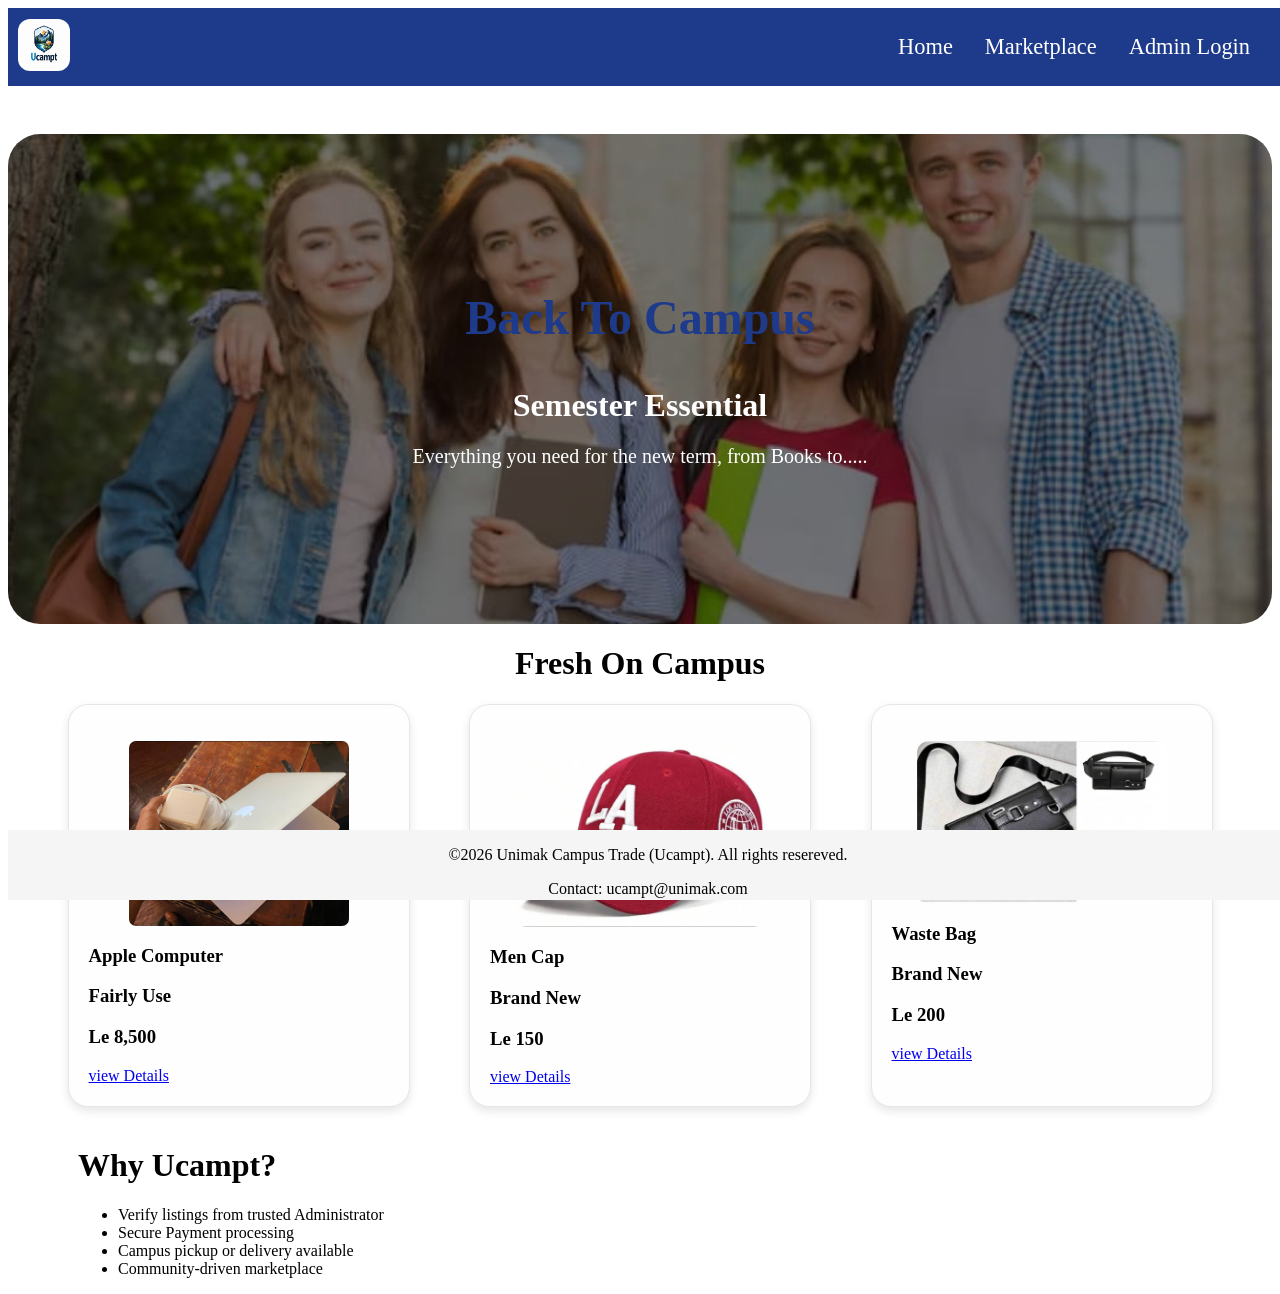
==== index.htm @ 73b95cf9 "ucampt project" ====
<!DOCTYPE html>
<html lang="en">
<head>
    <meta charset="UTF-8">
    <meta name="viewport" content="width=device-width, initial-scale=1.0">
    <title>Unimak Campus Trade</title>
    <link rel="stylesheet" href="css/style.css">
</head>
<body>
    <header>
        <span>
            <img src="images/ucamptlogo.jpg" width="52px" height="52px" style="border-radius: 12px;" alt="unimak campus trade logo">
        </span>
        <nav>
            <ul>
                <li><a href="./index.htm">Home</a></li>
                <li><a href="/marketplace.html">Marketplace</a></li>
                <li><a href="/adminLogin.html">Admin Login</a></li>
            </ul>
        </nav>
    </header>
    <main>
        <div class="hero">
            <h2>Back To Campus</h2>
            <h1>Semester Essential</h1>
            <p>Everything you need for the new term, from Books to.....</p>
        </div>

        <h1 style="text-align: center;">Fresh On Campus</h1>
        <div class="card_container">
            <div class="card">
                <figure class="product_img">
                    <img src="images/apple pc.jpg" width="400px" height="185px" style="border-radius: 7px;"  alt="">
                </figure>
                <h3>Apple Computer</h3>
                <h3>Fairly Use</h3>
                <h3>Le 8,500</h3>
                <a href="product.html">view Details</a>
            </div>

            <div class="card">
                <figure class="product_img">
                    <img src="images/red caap.jpg" width="250px" height="auto" style="border-radius: 12px;" alt="">
                </figure>
                <h3>Men Cap</h3>
                <h3>Brand New</h3>
                <h3>Le 150</h3>
                <a href="product.html">view Details</a>
            </div>

            <div class="card">
                <figure class="product_img">
                    <img src="images/waste bag.jpg" width="250px" height="auto" style="border-radius: 12px;" alt="">
                </figure>
                <h3>Waste Bag </h3>
                <h3>Brand New</h3>
                <h3>Le 200</h3>
                <a href="product.html">view Details</a>
            </div>
        </div>
        <div class="ucampt_service">
            <h1>Why Ucampt?</h1>
            <ul>
                <li>Verify listings from trusted Administrator</li>
                <li>Secure Payment processing</li>
                <li>Campus pickup or delivery available</li>
                <li>Community-driven marketplace</li>
            </ul>
        </div>
    </main>
    <footer style="text-align: center;">
        <p >&copy;2026 Unimak Campus Trade (Ucampt). All rights resereved.</p>
        <p> Contact: ucampt@unimak.com</p>
    </footer>
    <script src="js/main.js"></script>
</body>
</html>
---- css/style.css ----
body{
  background-color: #ffff;
}
/* Admin Dashboard header*/
.admin_headerspan{
  display: flex;
  flex-direction: column;
  align-items: center;
}
.admin_header{
  background-color: white;
  color: black;
  border-bottom: 5px solid rgb(241, 233, 233);
  padding: 0;
}
.admin_header nav ul li a{
  color: black;
  font-weight: 500;    
  }
.admin_header nav ul li a:hover{
  color: rgb(7, 7, 167);
  text-decoration: 3px solid rgb(7, 7, 167) overline;
  }
header{
  display: flex;
  justify-content: space-between;
  padding: 10px;
  background-color: #1e3a8a;
  align-items: center;
  margin-top: 0;
  position: sticky;
  width: 100%;
  top: 0;
  z-index: 9000;
}

nav ul{
  display: flex;
  gap: 2rem;
  margin-right: 2rem;

}
nav ul li {
  list-style-type: none;
}
nav ul li a{
  color: white;
 font-size: 1.4rem; 
 text-decoration: none;
}

nav a:hover {
  color: #1e3a8a;
  background-color: white;
  padding: 8px 15px;
  border-radius: 50px;
  font-weight: 700;
}


.hero {
  margin-top: 3rem;
  background: linear-gradient(rgba(0, 0, 0, 0.5), rgba(0, 0, 0, 0.5)), 
              url('../images/studentphoto.jpg');
  background-size: cover;
  background-position: center;
  background-attachment: fixed;
  color: white;
  padding: 70px 15px;
  text-align: center;
  border-radius: 2rem;
  min-height: 350px;
  display: flex;
  flex-direction: column;
  justify-content: center;
  align-items: center;
}

.hero h2 {
  font-size: 48px;
  margin: 0 0 20px 0;
  color: #1e3a8a;
  
}

.hero p {
  font-size: 20px;
  margin: 0;
  
}
.card_container {
  display: flex;
  justify-content: space-evenly;
  flex-wrap: wrap;
  row-gap: 4rem;
}
.card {
  border: 1px solid rgb(231, 229, 229);
  width: 300px;
  background-color: #fffeff;
  border-radius: 20px;
  box-shadow: 0px 4px 10px rgba(0, 0, 0, 0.1);
  padding: 20px;
}

.product_img {
  display: flex;
  justify-content: center;
  border-radius: 20px;
}
.card_details {
  margin-left: 1rem;
}

.ucampt_service {
  margin-left: 70px;
  margin-top: 40px;
}

footer {
  background-color: #f5f5f5;
  
  position: fixed;
  width: 100%;
  height: 70px;
  bottom: 0;
}



#searchInput {
    width: 900px;
    padding: 10px;
    font-size: 20px;
    margin-bottom: 20px;
    margin-left: 70px;
    border-radius: 15px;
    border: 4px solid #f5f5f5;
}
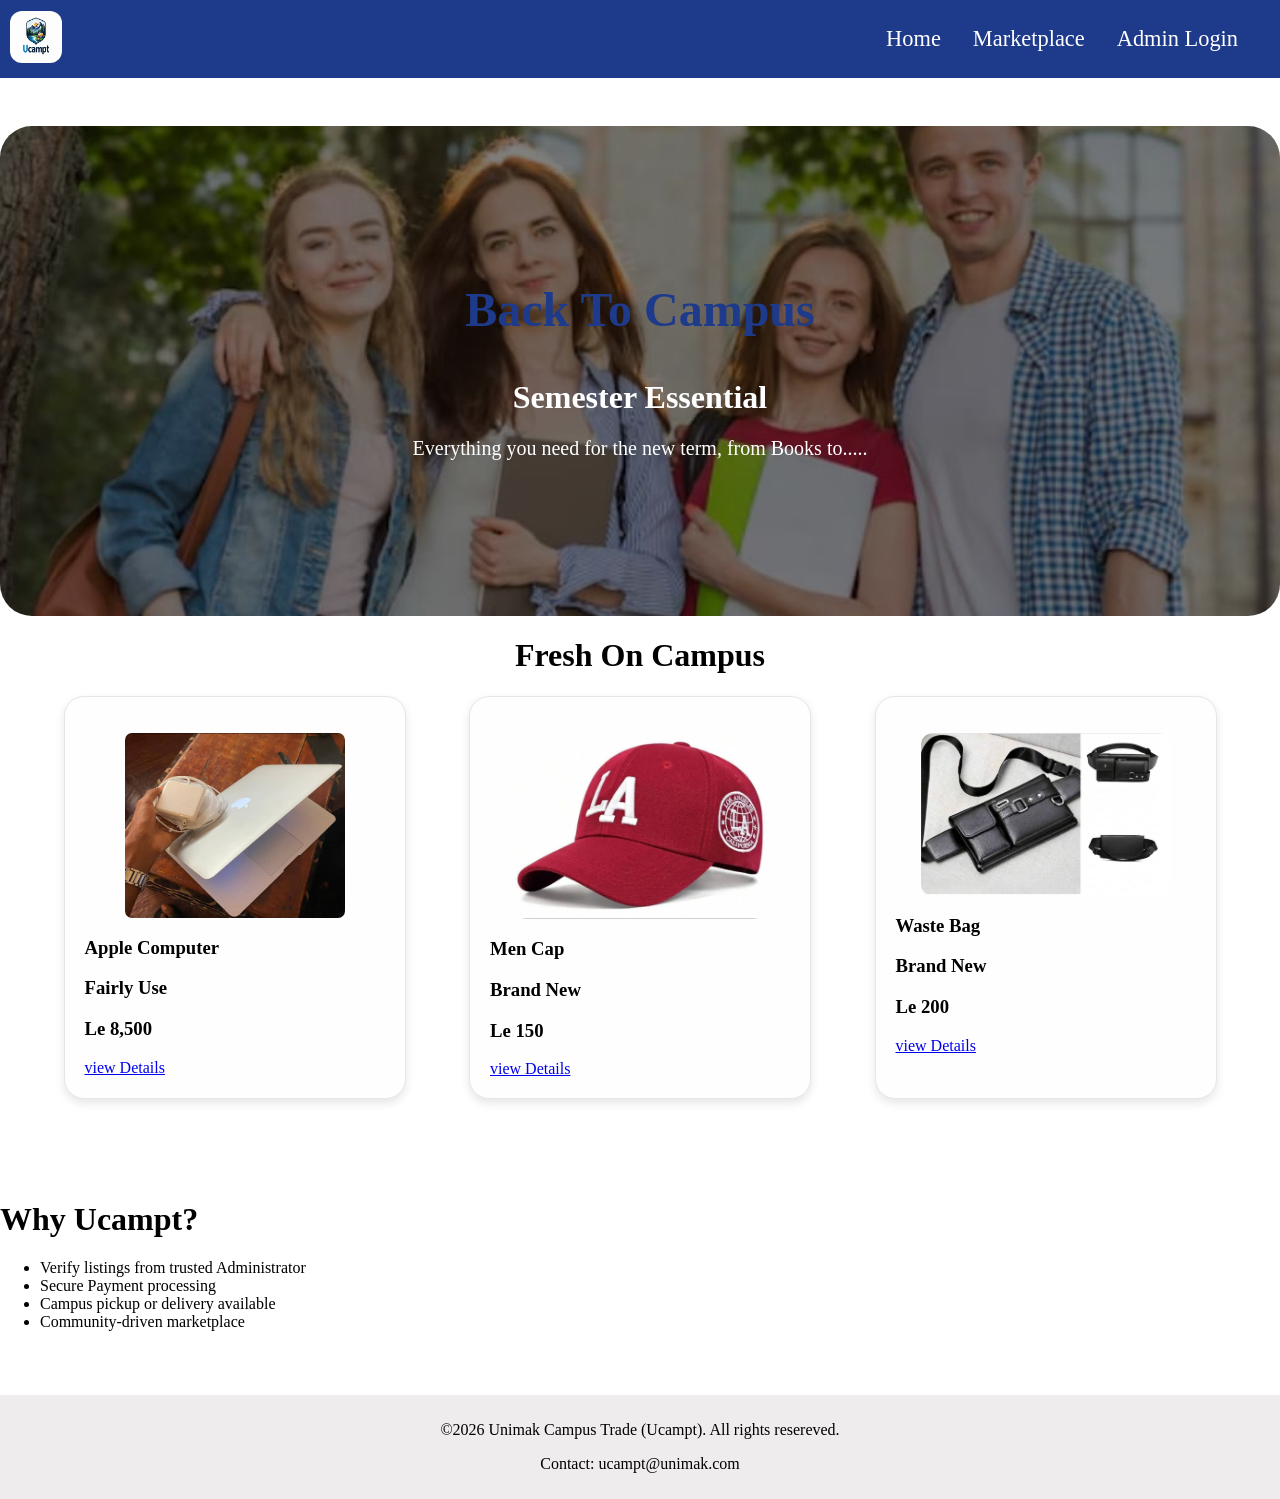
==== commit af1ff58f: "initial commit" ====
--- a/index.htm
+++ b/index.htm
@@ -28,34 +28,67 @@
 
         <h1 style="text-align: center;">Fresh On Campus</h1>
         <div class="card_container">
-            <div class="card">
+            <div class="card"
+                data-name="Apple Computer"
+                data-price="Le 8,500"
+                data-category="Electronics"
+                data-posted="March 10, 2026"
+                data-description="Brand new Apple computer."
+                data-seller="Alice Johnson"
+                data-contact="+23278123456"
+                data-payment="Orange Money"
+                data-notes="Pickup on campus"
+                data-image="images/apple pc.jpg"
+            >
                 <figure class="product_img">
                     <img src="images/apple pc.jpg" width="400px" height="185px" style="border-radius: 7px;"  alt="">
                 </figure>
                 <h3>Apple Computer</h3>
                 <h3>Fairly Use</h3>
                 <h3>Le 8,500</h3>
-                <a href="product.html">view Details</a>
+                <a href="product.html" class="view-details">view Details</a>
             </div>
 
-            <div class="card">
+            <div class="card"
+                data-name="Men Cap"
+                data-price="Le 150"
+                data-category="Clothing"
+                data-posted="April 5, 2026"
+                data-description="Brand new men's cap."
+                data-seller="John Doe"
+                data-contact="+23278123456"
+                data-payment="Orange Money"
+                data-notes="Pickup on campus"
+                data-image="images/red caap.jpg"
+            >
                 <figure class="product_img">
                     <img src="images/red caap.jpg" width="250px" height="auto" style="border-radius: 12px;" alt="">
                 </figure>
                 <h3>Men Cap</h3>
                 <h3>Brand New</h3>
                 <h3>Le 150</h3>
-                <a href="product.html">view Details</a>
+                <a href="product.html" class="view-details">view Details</a>
             </div>
 
-            <div class="card">
+            <div class="card"
+                data-name="Waste Bag"
+                data-price="Le 200"
+                data-category="General"
+                data-posted="May 1, 2026"
+                data-description="New waste bag."
+                data-seller="Jane Smith"
+                data-contact="+23278123456"
+                data-payment="Orange Money"
+                data-notes="Pickup on campus"
+                data-image="images/waste bag.jpg"
+            >
                 <figure class="product_img">
                     <img src="images/waste bag.jpg" width="250px" height="auto" style="border-radius: 12px;" alt="">
                 </figure>
                 <h3>Waste Bag </h3>
                 <h3>Brand New</h3>
                 <h3>Le 200</h3>
-                <a href="product.html">view Details</a>
+                <a href="product.html" class="view-details">view Details</a>
             </div>
         </div>
         <div class="ucampt_service">
--- a/css/style.css
+++ b/css/style.css
@@ -1,71 +1,76 @@
-body{
-  background-color: #ffff;
+/* ── Reset / Base ─────────────────────────────────────────────────────────── */
+body {
+  background-color: #fff;
+  margin: 0;
 }
-/* Admin Dashboard header*/
-.admin_headerspan{
-  display: flex;
-  flex-direction: column;
-  align-items: center;
-}
-.admin_header{
-  background-color: white;
-  color: black;
-  border-bottom: 5px solid rgb(241, 233, 233);
-  padding: 0;
-}
-.admin_header nav ul li a{
-  color: black;
-  font-weight: 500;    
-  }
-.admin_header nav ul li a:hover{
-  color: rgb(7, 7, 167);
-  text-decoration: 3px solid rgb(7, 7, 167) overline;
-  }
-header{
+
+/* ── Header (public pages) ───────────────────────────────────────────────── */
+header {
   display: flex;
   justify-content: space-between;
+  align-items: center;
   padding: 10px;
   background-color: #1e3a8a;
-  align-items: center;
-  margin-top: 0;
   position: sticky;
+  top: 0;
   width: 100%;
-  top: 0;
   z-index: 9000;
+  box-sizing: border-box;
 }
 
-nav ul{
+/* ── Header (admin pages) ────────────────────────────────────────────────── */
+.admin_header {
+  display: flex;
+  justify-content: space-between;
+  align-items: center;
+  background-color: #fff;
+  color: #000;
+  border-bottom: 5px solid rgb(241, 233, 233);
+  padding: 0 10px;
+}
+
+/* ── Nav ─────────────────────────────────────────────────────────────────── */
+nav ul {
   display: flex;
   gap: 2rem;
   margin-right: 2rem;
+  padding: 0;
+}
 
+nav ul li {
+  list-style: none;
 }
-nav ul li {
-  list-style-type: none;
-}
-nav ul li a{
-  color: white;
- font-size: 1.4rem; 
- text-decoration: none;
+
+nav ul li a {
+  color: #fff;
+  font-size: 1.4rem;
+  text-decoration: none;
 }
 
 nav a:hover {
   color: #1e3a8a;
-  background-color: white;
+  background-color: #fff;
   padding: 8px 15px;
   border-radius: 50px;
   font-weight: 700;
 }
 
+.admin_header nav ul li a {
+  color: #000;
+  font-weight: 500;
+}
 
+.admin_header nav ul li a:hover {
+  color: rgb(7, 7, 167);
+  text-decoration: 3px solid rgb(7, 7, 167) overline;
+}
+
+/* ── Hero ────────────────────────────────────────────────────────────────── */
 .hero {
   margin-top: 3rem;
-  background: linear-gradient(rgba(0, 0, 0, 0.5), rgba(0, 0, 0, 0.5)), 
-              url('../images/studentphoto.jpg');
-  background-size: cover;
-  background-position: center;
-  background-attachment: fixed;
-  color: white;
+  background: linear-gradient(rgba(0,0,0,0.5), rgba(0,0,0,0.5)),
+              url('../images/studentphoto.jpg') center/cover fixed;
+  color: #fff;
   padding: 70px 15px;
   text-align: center;
   border-radius: 2rem;
@@ -78,28 +83,30 @@
 
 .hero h2 {
   font-size: 48px;
-  margin: 0 0 20px 0;
+  margin: 0 0 20px;
   color: #1e3a8a;
-  
 }
 
 .hero p {
   font-size: 20px;
   margin: 0;
-  
 }
+
+/* ── Cards ───────────────────────────────────────────────────────────────── */
 .card_container {
   display: flex;
   justify-content: space-evenly;
   flex-wrap: wrap;
   row-gap: 4rem;
+  padding-bottom: 5rem;
 }
+
 .card {
   border: 1px solid rgb(231, 229, 229);
   width: 300px;
   background-color: #fffeff;
   border-radius: 20px;
-  box-shadow: 0px 4px 10px rgba(0, 0, 0, 0.1);
+  box-shadow: 0 4px 10px rgba(0,0,0,0.1);
   padding: 20px;
 }
 
@@ -108,33 +115,23 @@
   justify-content: center;
   border-radius: 20px;
 }
-.card_details {
-  margin-left: 1rem;
+
+/* ── Search input ────────────────────────────────────────────────────────── */
+#searchInput {
+  width: 900px;
+  padding: 10px;
+  font-size: 20px;
+  margin-bottom: 20px;
+  margin-left: 70px;
+  border-radius: 15px;
+  border: 4px solid #f5f5f5;
 }
 
-.ucampt_service {
-  margin-left: 70px;
-  margin-top: 40px;
+/* ── Footer ──────────────────────────────────────────────────────────────── */
+footer {
+  background-color: #eeecec;
+  width: 100%;
+  padding: 10px 0;
+  text-align: center;
+  margin-top: 4rem;
 }
-
-footer {
-  background-color: #f5f5f5;
-  
-  position: fixed;
-  width: 100%;
-  height: 70px;
-  bottom: 0;
-}
-
-
-
-#searchInput {
-    width: 900px;
-    padding: 10px;
-    font-size: 20px;
-    margin-bottom: 20px;
-    margin-left: 70px;
-    border-radius: 15px;
-    border: 4px solid #f5f5f5;
-}
-
